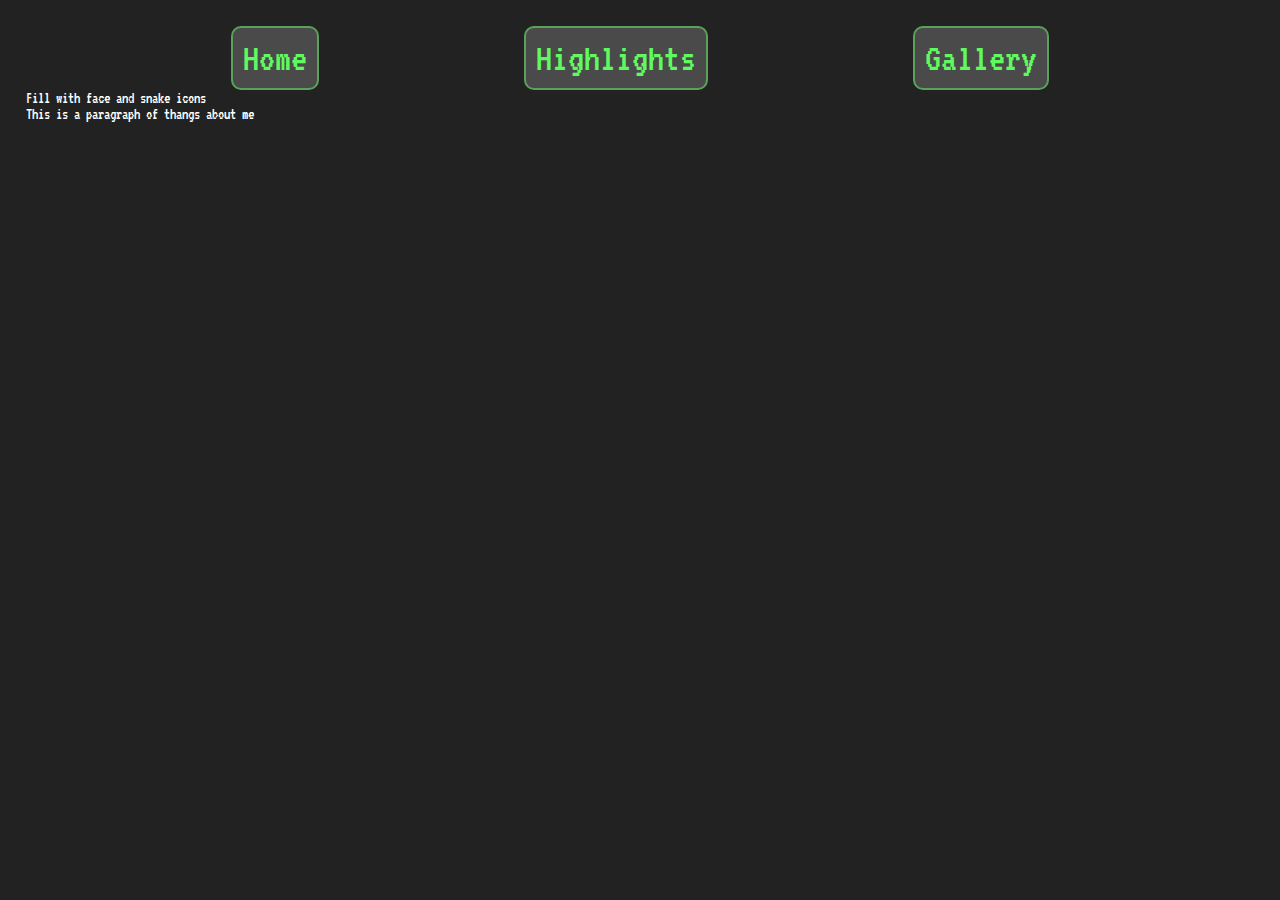
==== html/index.html @ 2d91145c "nav changes & new files" ====
<!DOCTYPE html>
<html lang="en">
<head>
    <meta charset="UTF-8">
    <meta name="viewport" content="width=device-width, initial-scale=1.0">
    <title>Document</title>
    <link rel = "stylesheet" href = "../css/reset.css">
    <link rel = "stylesheet" href = "../css/style.css">

    <link rel="preconnect" href="https://fonts.googleapis.com">
    <link rel="preconnect" href="https://fonts.gstatic.com" crossorigin>
    <link href="https://fonts.googleapis.com/css2?family=VT323&display=swap" rel="stylesheet">

</head>
<body>

    <header>
        <a class = "skip" href = "#main">Skip to Main Content</a>
        <nav>
            <ul class = "nav-links">
                <li class = "active"><a href = "index.html">Home</a></li>
                <li><a href = "highlights.html">Highlights</a></li>
                <li><a href = "gallery.html">Gallery</a></li>
            </ul>
        </nav>
    </header>

    <main>

        <div class = "master-grid">
            <div class = "icon-bar">
                <p>Fill with face and snake icons</p>
            </div>

            <div class = "about">
                <p>This is a paragraph of thangs about me</p>
            </div>
        </div>

    </main>

    
</body>
</html>
---- css/style.css ----
:root{
    --primary: rgb(34, 34, 34);
    --secondary: rgb(96, 249, 96);
    --tertiary: rgb(90, 162, 90);
    --gray1: rgb(74, 74, 74);
    --gray2: rgb(131, 131, 131);
}

.skip {
    background-color: black;
    color: white;
    position: absolute;
    top: -20px;
}

.skip:focus{
    top: 5px;
}

body{
    background-color: var(--primary);
    color: white;
    font-family: "VT323", monospace;
    font-weight: 200;
    margin: 2%;
}

.nav-links {
    display: flex;
    flex-direction: row;
    justify-content: space-evenly;
}


nav li {
    background-color: var(--gray1);
    padding: 10px;
    border: 2px solid var(--tertiary);
    border-radius: 10px;
}

nav a {
    color: var(--secondary);
    text-decoration: none;
    font-size: 40px;
}

nav a {
    color: nav
}
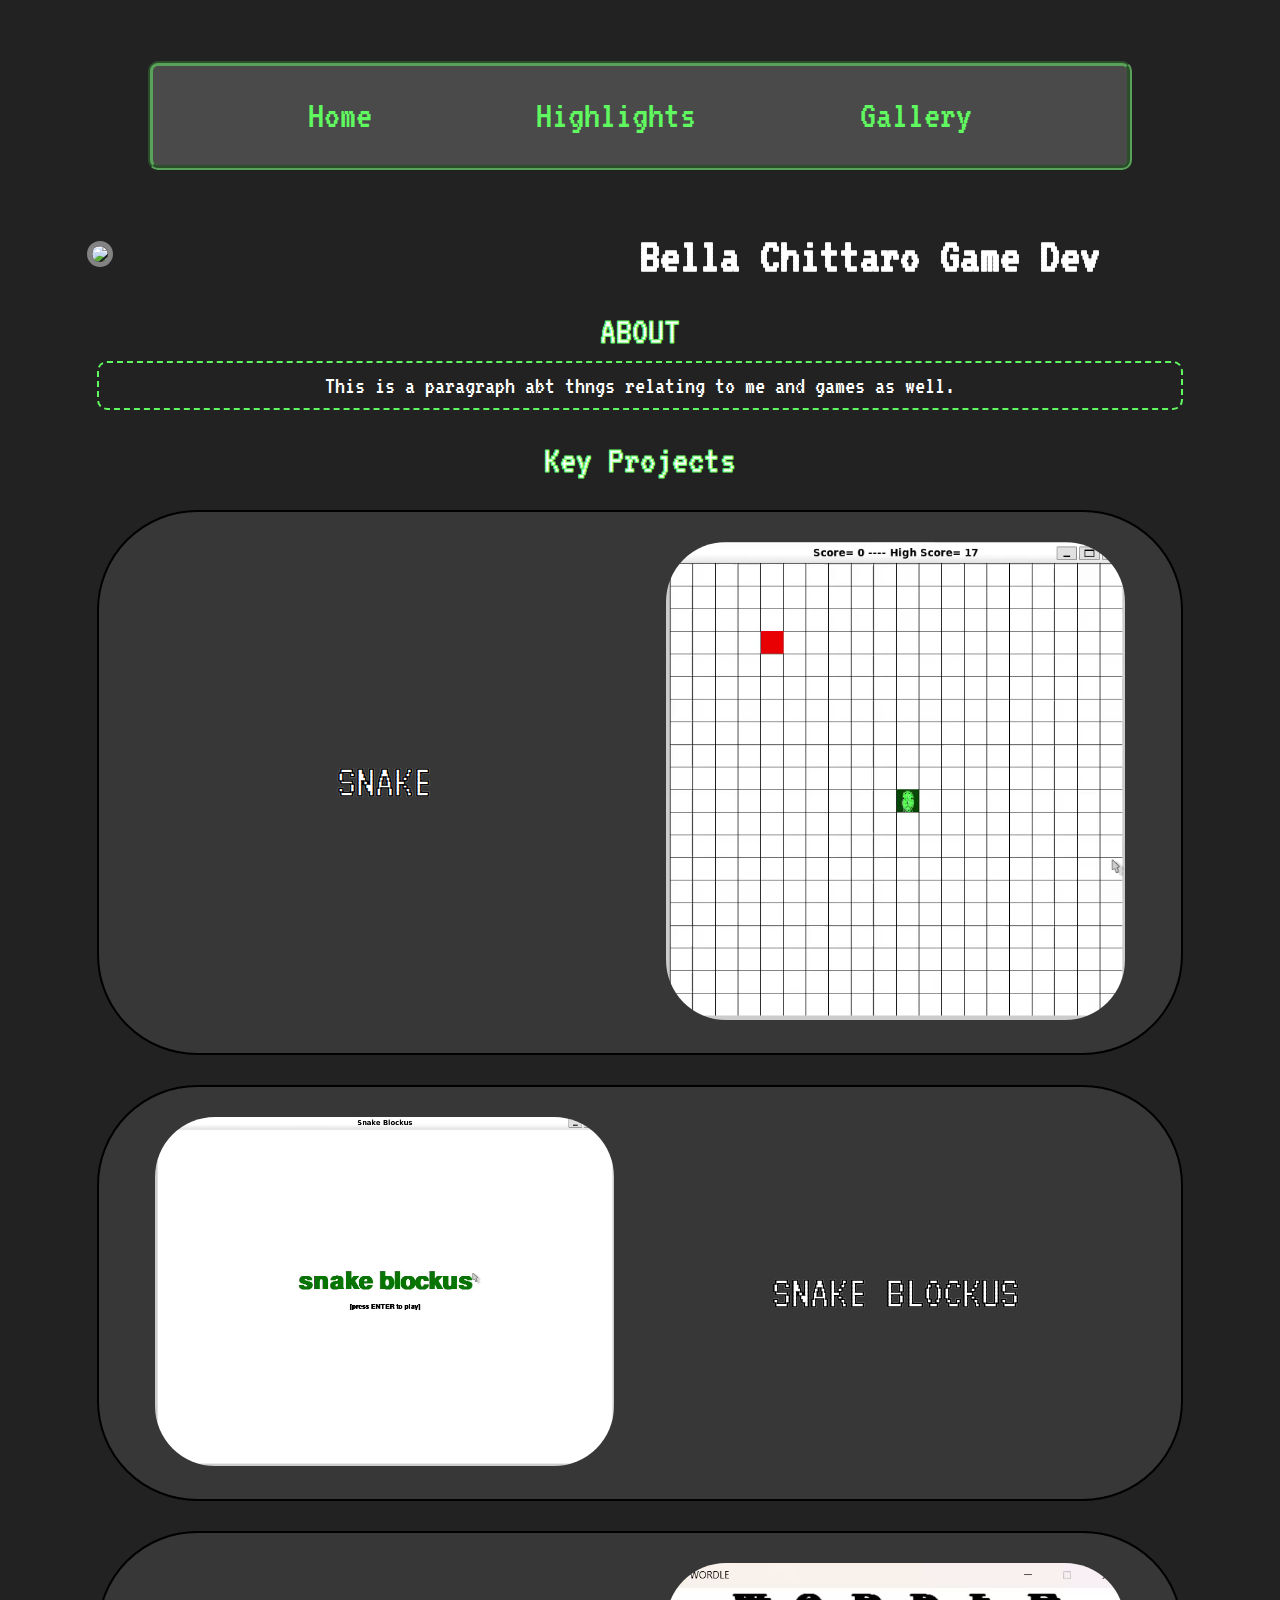
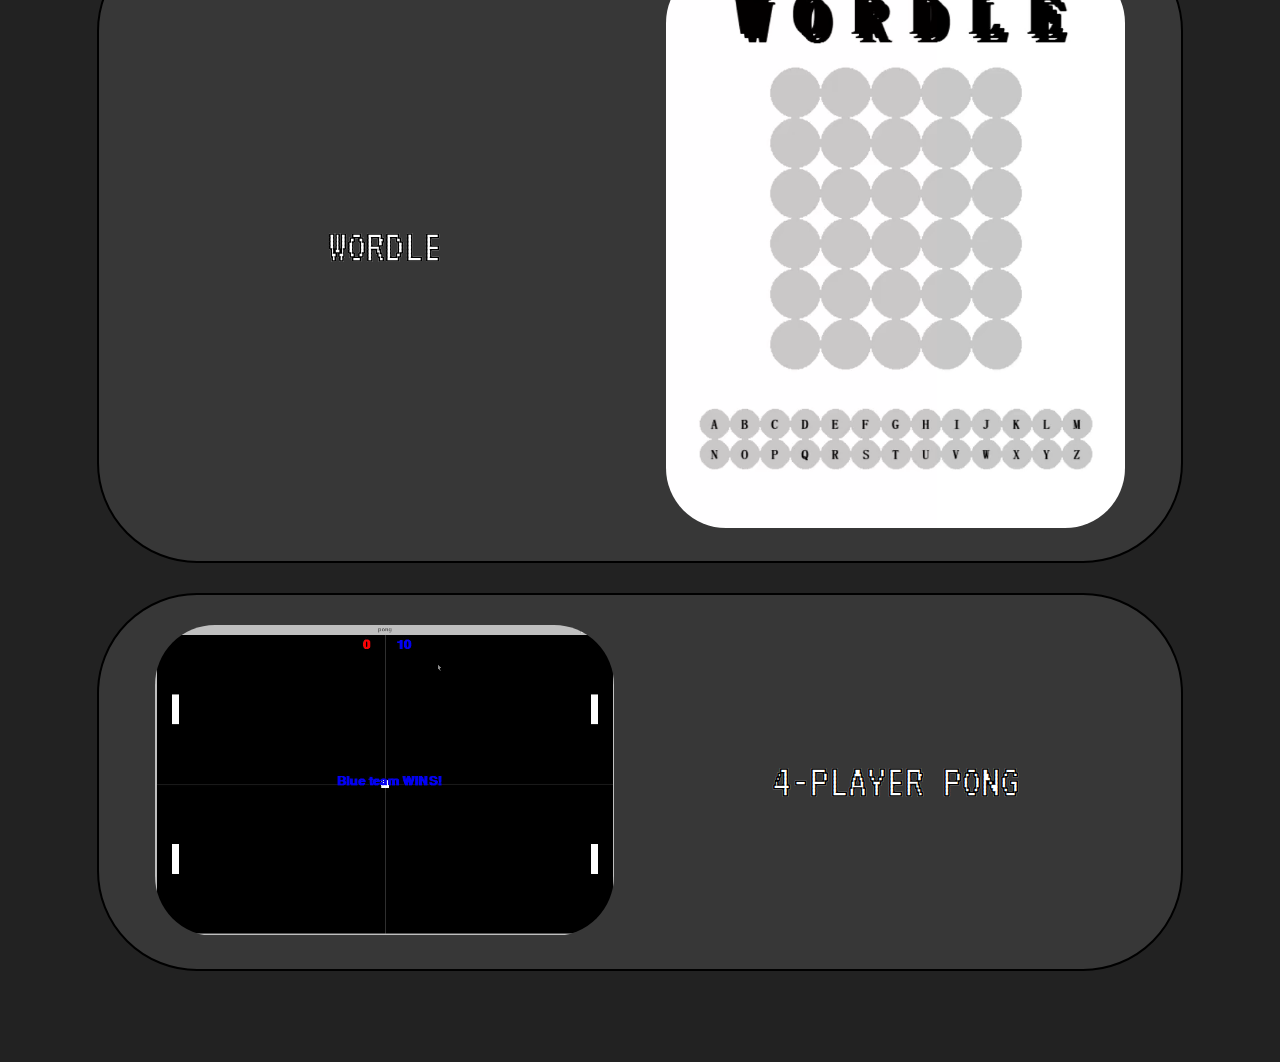
==== commit 15378ef9: "home page complete, js animations added" ====
--- a/html/index.html
+++ b/html/index.html
@@ -29,16 +29,78 @@
 
         <div class = "master-grid">
             <div class = "icon-bar">
-                <p>Fill with face and snake icons</p>
+                <img src = "../images/selfie.jpg" class = "avatar">
             </div>
 
             <div class = "about">
-                <p>This is a paragraph of thangs about me</p>
+                <h1>Bella Chittaro Game Dev</h1>
             </div>
+
+            <div class = "centered break" href = "highlights.html"> 
+                <h2>ABOUT</h2>
+                <div class = "text-box">
+                    <p>This is a paragraph abt thngs relating to me and games as well.</p>
+                </div>
+                <h2 class = "break">Key Projects</h2>
+                <div class = "proj-div">
+                    <div>
+                        <h3>SNAKE</h3>                        
+                        <figure>
+                            <video class = "home-video"
+                            autoplay = "false"
+                            src = "../videos/snake_game.mp4" loop>
+
+                                <track src="captions_en.vtt" kind="captions" srclang="en" label="english_captions">	
+		  		                Your browser does not support HTML5 video.
+                            </video>
+                        </figure>
+                    </div>
+                    <div>
+                        <figure>
+                            <video class = "home-video"
+                            autoplay = "false"
+                            src = "../videos/snake_blockus.mp4" loop>
+
+                                <track src="captions_en.vtt" kind="captions" srclang="en" label="english_captions">	
+		  		                Your browser does not support HTML5 video.
+                            </video>
+                        </figure>
+                        <h3>SNAKE BLOCKUS</h3>
+                    </div>
+                    <div>
+                        <h3>WORDLE</h3>
+                        <figure>
+                            <video class = "home-video"
+                            autoplay = "false"
+                            src = "../videos/wordle.mp4" loop>
+
+                                <track src="captions_en.vtt" kind="captions" srclang="en" label="english_captions">	
+		  		                Your browser does not support HTML5 video.
+                            </video>
+                        </figure>
+                    </div>
+                    <div>
+                        <figure>
+                            <video class = "home-video"
+                            autoplay = "false"
+                            src = "../videos/4Ppong.mp4" loop>
+
+
+                                <track src="captions_en.vtt" kind="captions" srclang="en" label="english_captions">	
+		  		                Your browser does not support HTML5 video.
+                            </video>
+                        </figure>
+                        <h3>4-PLAYER PONG</h3>
+                    </div>
+                </div>
+            </div>
+
+
+
         </div>
 
     </main>
 
-    
+    <script src = "../js/home.js"></script>
 </body>
 </html>--- a/css/style.css
+++ b/css/style.css
@@ -2,6 +2,7 @@
     --primary: rgb(34, 34, 34);
     --secondary: rgb(96, 249, 96);
     --tertiary: rgb(90, 162, 90);
+    --dgray: rgb(55, 55, 55);
     --gray1: rgb(74, 74, 74);
     --gray2: rgb(131, 131, 131);
 }
@@ -25,18 +26,35 @@
     margin: 2%;
 }
 
+p{
+    font-size: 25px;
+    font-weight: 100;
+}
+
+main{
+    margin: 5%;
+}
+
 .nav-links {
     display: flex;
     flex-direction: row;
     justify-content: space-evenly;
+
+    background-color: var(--gray1);
+    padding: 10px;
+    border: 5px solid var(--tertiary);
+    border-style: groove;
+    border-radius: 10px;
+    margin: 5% 10%;
 }
 
+nav li {
+    padding: 2%;
+}
 
-nav li {
-    background-color: var(--gray1);
-    padding: 10px;
-    border: 2px solid var(--tertiary);
-    border-radius: 10px;
+nav li:hover {
+    background-color: gray;
+    border-radius: 5%;
 }
 
 nav a {
@@ -47,4 +65,115 @@
 
 nav a {
     color: nav
+}
+
+.master-grid {
+    display: grid;
+    grid-template-columns: 1fr 1fr;
+    justify-content: center;
+    align-items: center;
+}
+
+.avatar {
+    max-width: 80%;
+    border-radius: 60%;
+    border: 5px solid var(--gray2);
+}
+
+h1{
+    font-size: 50px;
+    font-weight: 700;
+}
+
+h1::after{
+    position: absolute;
+    bottom: 0;
+    left: 0;
+    width: 100%;
+    background-color: hotpink;
+    height: 1em;
+}
+
+h2{
+    -webkit-text-stroke-width: 1px;
+    -webkit-text-stroke-color: var(--secondary);
+    font-size: 40px;
+    font-weight: 400;
+}
+
+.centered{
+    grid-column: 1/-1;
+    grid-template-columns: 1fr;
+    text-align: center;
+}
+
+.break {
+    margin-top: 30px;
+}
+
+.text-box {
+    border: 2px dashed var(--secondary);
+    border-radius: 10px;
+    padding: 10px;
+    margin: 10px;
+}
+
+.proj-div div{
+    display: grid;
+    grid-template-columns: 1fr 1fr;
+    margin: 30px 10px;
+    border-radius: 100px;
+    border: 2px solid black;
+    padding: 30px;
+    background-color: var(--dgray);
+    justify-content: space-between;
+    align-items: center;
+}
+
+
+video{
+    max-width: 90%;
+}
+
+.home-video {
+    border-radius: 60px;
+}
+
+
+figure:nth-child(even){
+    grid-column-start: 2;
+}
+
+h3 {
+    -webkit-text-stroke-width: 0.1px;
+    -webkit-text-stroke-color: black;
+    font-size: 300%;
+    white-space: nowrap;
+}
+
+@media (prefers-reduced-motion: reduce){
+    video{
+        display: none;
+    }
+}
+
+.centered h1 {
+    margin-bottom: 8%;
+}
+
+.high-div {
+    margin: 10px;
+}
+
+.high-div h2:after {
+    content: "";
+    position: relative;
+    display: block;
+    bottom: -10px;
+    width: 50%;
+    left: 25%;
+    right: 25%;
+    height: 0.5em;
+    border-top: 2px solid var(--gray2);
+    z-index: -1;
 }